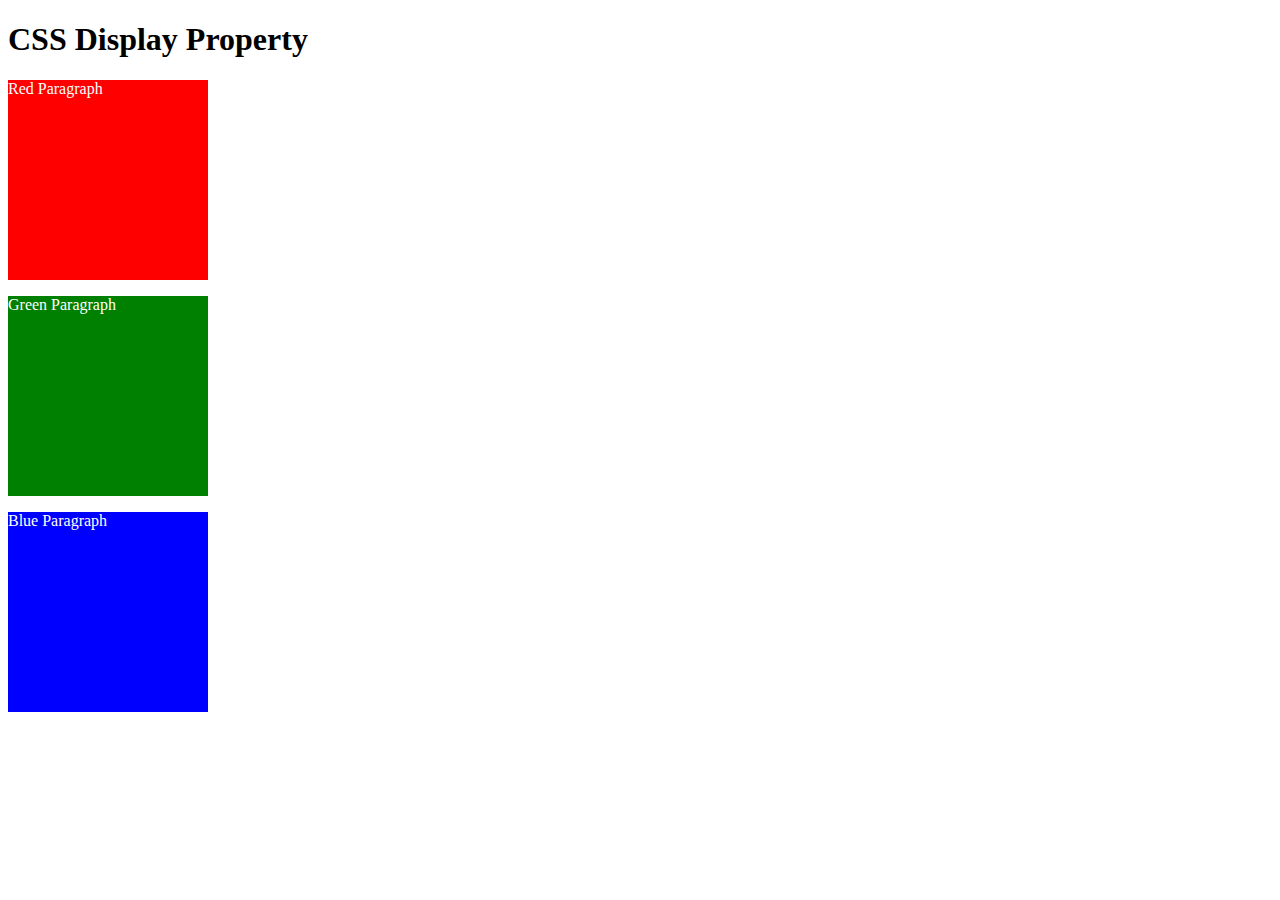
==== index.html @ 23895b62 "02 Goal" ====
<!DOCTYPE html>
<html>

<!-- 
  TODO
1. By changing only the display property of the CSS make all 3 squares line up horizontally like in goal1 image.
2. Change only the display property to make all 3 squares line up vertically like in goal2 image. 
-->

<head>
  <title>CSS Display Property Example</title>
  <style>
    p {
      color: white;
    }

    .red {
      display: block;
      width: 200px;
      height: 200px;
      background-color: red;
    }

    .green {
      display: block;
      width: 200px;
      height: 200px;
      background-color: green;
    }

    .blue {
      display: block;
      width: 200px;
      height: 200px;
      background-color: blue;
    }
  </style>
</head>


<body>
  <h1>CSS Display Property</h1>
  <p class="red">Red Paragraph </p>
  <p class="green">Green Paragraph</p>
  <p class="blue">Blue Paragraph</p>
</body>

</html>
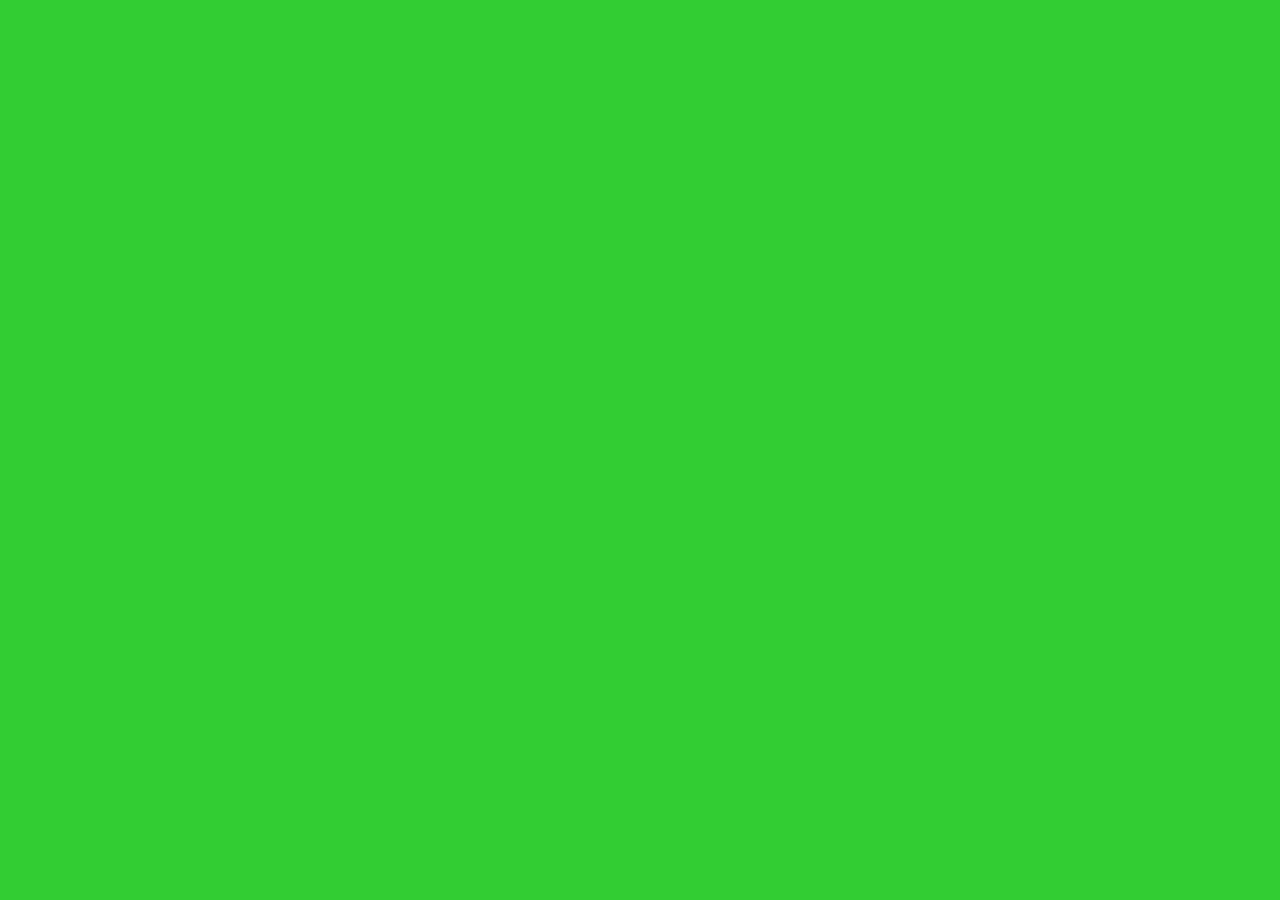
==== commit 4ca5e369: "media query Task" ====
--- a/index.html
+++ b/index.html
@@ -1,48 +1,50 @@
 <!DOCTYPE html>
-<html>
+<html lang="en">
 
 <!-- 
-  TODO
-1. By changing only the display property of the CSS make all 3 squares line up horizontally like in goal1 image.
-2. Change only the display property to make all 3 squares line up vertically like in goal2 image. 
+TODO: Change the background color for each device
+[lightsalmon] Mobile Devices: 319px — 480px
+[powderblue] iPads and Tablets: 481px — 1200px
+[limegreen] Laptops: 1201px — 1600px
+[seagreen] Desktops: 1601px and more
 -->
 
 <head>
-  <title>CSS Display Property Example</title>
+  <meta charset="UTF-8">
+  <meta name="viewport" content="width=device-width, initial-scale=1, minimum-scale=1" />
+  <title>Media Query</title>
   <style>
-    p {
-      color: white;
+    body {
+      background-color: aquamarine;
     }
 
-    .red {
-      display: block;
-      width: 200px;
-      height: 200px;
-      background-color: red;
+    @media (min-width: 319px) and (max-width: 480px) {
+      body {
+        background-color: lightsalmon;
+      }
     }
 
-    .green {
-      display: block;
-      width: 200px;
-      height: 200px;
-      background-color: green;
+    @media (min-width: 481px) and (max-width:1200px) {
+      body {
+        background-color: powderblue;
+      }
     }
 
-    .blue {
-      display: block;
-      width: 200px;
-      height: 200px;
-      background-color: blue;
+    @media (min-width: 1201px) and (max-width:1600px) {
+      body {
+        background-color: limegreen;
+      }
+    }
+
+    @media (min-width: 1601px) {
+      body {
+        background-color: seagreen;
+      }
     }
   </style>
 </head>
 
-
 <body>
-  <h1>CSS Display Property</h1>
-  <p class="red">Red Paragraph </p>
-  <p class="green">Green Paragraph</p>
-  <p class="blue">Blue Paragraph</p>
 </body>
 
 </html>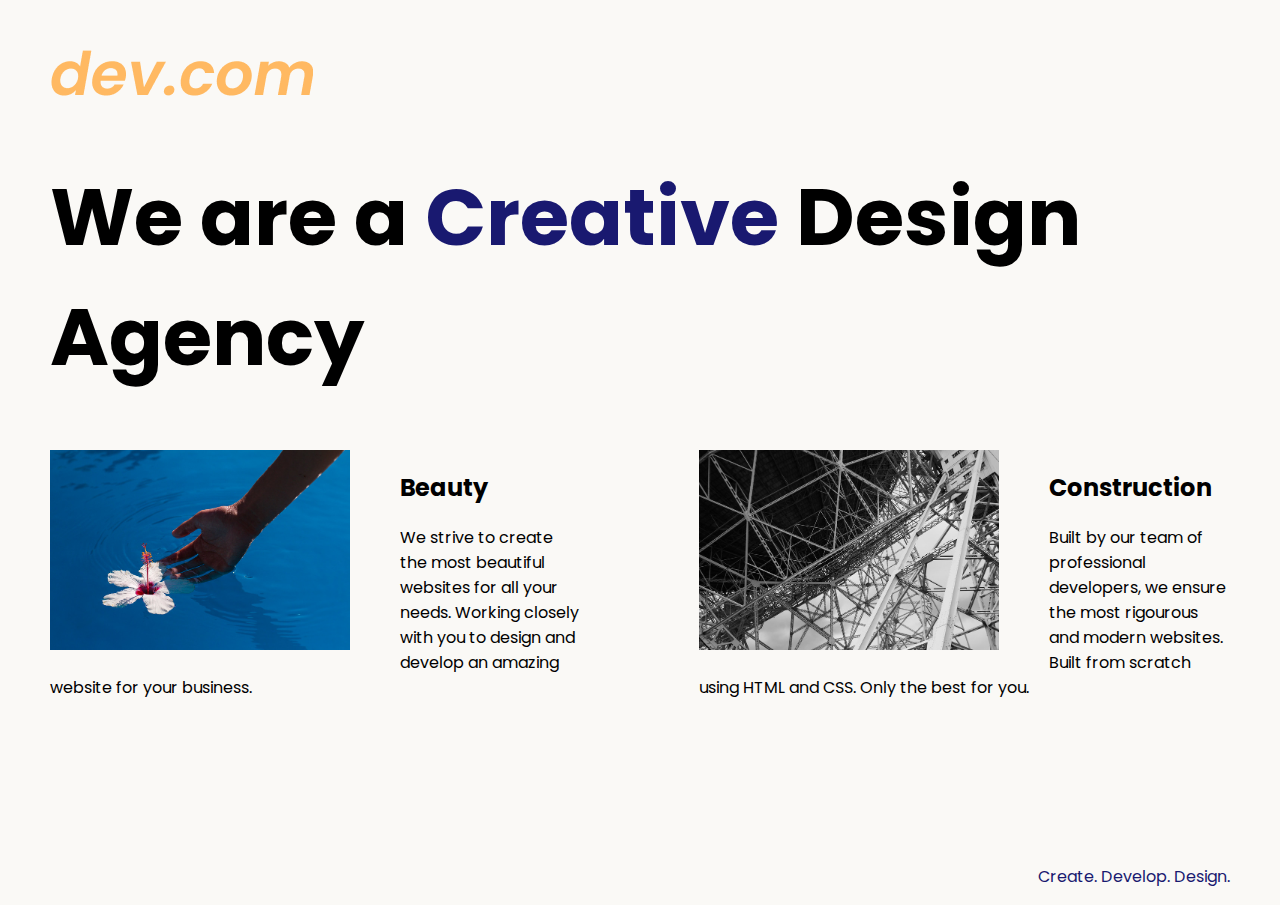
==== commit 0eddc0f8: "Responsive media query tasks" ====
--- a/index.html
+++ b/index.html
@@ -1,50 +1,39 @@
 <!DOCTYPE html>
 <html lang="en">
 
-<!-- 
-TODO: Change the background color for each device
-[lightsalmon] Mobile Devices: 319px — 480px
-[powderblue] iPads and Tablets: 481px — 1200px
-[limegreen] Laptops: 1201px — 1600px
-[seagreen] Desktops: 1601px and more
--->
-
 <head>
   <meta charset="UTF-8">
-  <meta name="viewport" content="width=device-width, initial-scale=1, minimum-scale=1" />
-  <title>Media Query</title>
-  <style>
-    body {
-      background-color: aquamarine;
-    }
-
-    @media (min-width: 319px) and (max-width: 480px) {
-      body {
-        background-color: lightsalmon;
-      }
-    }
-
-    @media (min-width: 481px) and (max-width:1200px) {
-      body {
-        background-color: powderblue;
-      }
-    }
-
-    @media (min-width: 1201px) and (max-width:1600px) {
-      body {
-        background-color: limegreen;
-      }
-    }
-
-    @media (min-width: 1601px) {
-      body {
-        background-color: seagreen;
-      }
-    }
-  </style>
+  <meta name="viewport" content="width=device-width, initial-scale=1.0">
+  <title>Agency</title>
+  <link rel="stylesheet" href="./style.css">
+  <link rel="preconnect" href="https://fonts.googleapis.com">
+  <link rel="preconnect" href="https://fonts.gstatic.com" crossorigin>
+  <link href="https://fonts.googleapis.com/css2?family=Poppins:wght@400;700&display=swap" rel="stylesheet">
 </head>
 
 <body>
+  <div class="main">
+    <img class="logo" src="./assets/images/logo.png" alt="logo">
+    <h1>We are a <span class="creative">Creative</span> Design Agency</h1>
+    <div class="left card">
+      <img class="tile-image" src="./assets/images/beautiful.jpg" alt="hand and flower in water">
+      <h2 class="card-title">Beauty</h2>
+      <p class="card-text">We strive to create the most beautiful websites for all your needs. Working closely with you
+        to
+        design and
+        develop an amazing website for your business.</p>
+    </div>
+
+    <div class="right card"><img class="tile-image" src="./assets/images/construction.jpg" alt="metal structure">
+      <h2 class="card-title">Construction</h2>
+      <p>Built by our team of professional developers, we ensure the most rigourous and modern websites. Built from
+        scratch using HTML and CSS. Only the best for you.</p>
+    </div>
+
+  </div>
+  <footer>
+    <p>Create. Develop. Design.</p>
+  </footer>
 </body>
 
 </html>--- a/style.css
+++ b/style.css
@@ -0,0 +1,69 @@
+body {
+  font-family: "Poppins", sans-serif;
+  margin: 50px 50px 0 50px;
+  background-color: #faf9f6;
+  display: flex;
+  flex-direction: column;
+  min-height: 95vh;
+}
+
+.main {
+  flex: 1;
+}
+
+h1 {
+  font-size: 5rem;
+}
+
+footer {
+  text-align: right;
+  color: midnightblue;
+}
+
+.creative {
+  color: midnightblue;
+}
+
+.card {
+  width: 45%;
+}
+
+.left {
+  float: left;
+}
+
+.right {
+  float: right;
+}
+
+
+.tile-image {
+  height: 200px;
+  float: left;
+  margin-right: 50px;
+}
+
+@media (max-width: 680px) {
+  .card {
+    width: 100%;
+    display: block;
+    margin-bottom: 30px;
+    text-align: justify;
+  }
+
+  .logo {
+    width: 100px;
+  }
+
+  h1 {
+    font-size: 3.5rem;
+    text-align: center;
+  }
+
+  .card img {
+    margin-bottom: 10px;
+    width: 100%;
+    display: inline;
+    object-fit: cover;
+  }
+}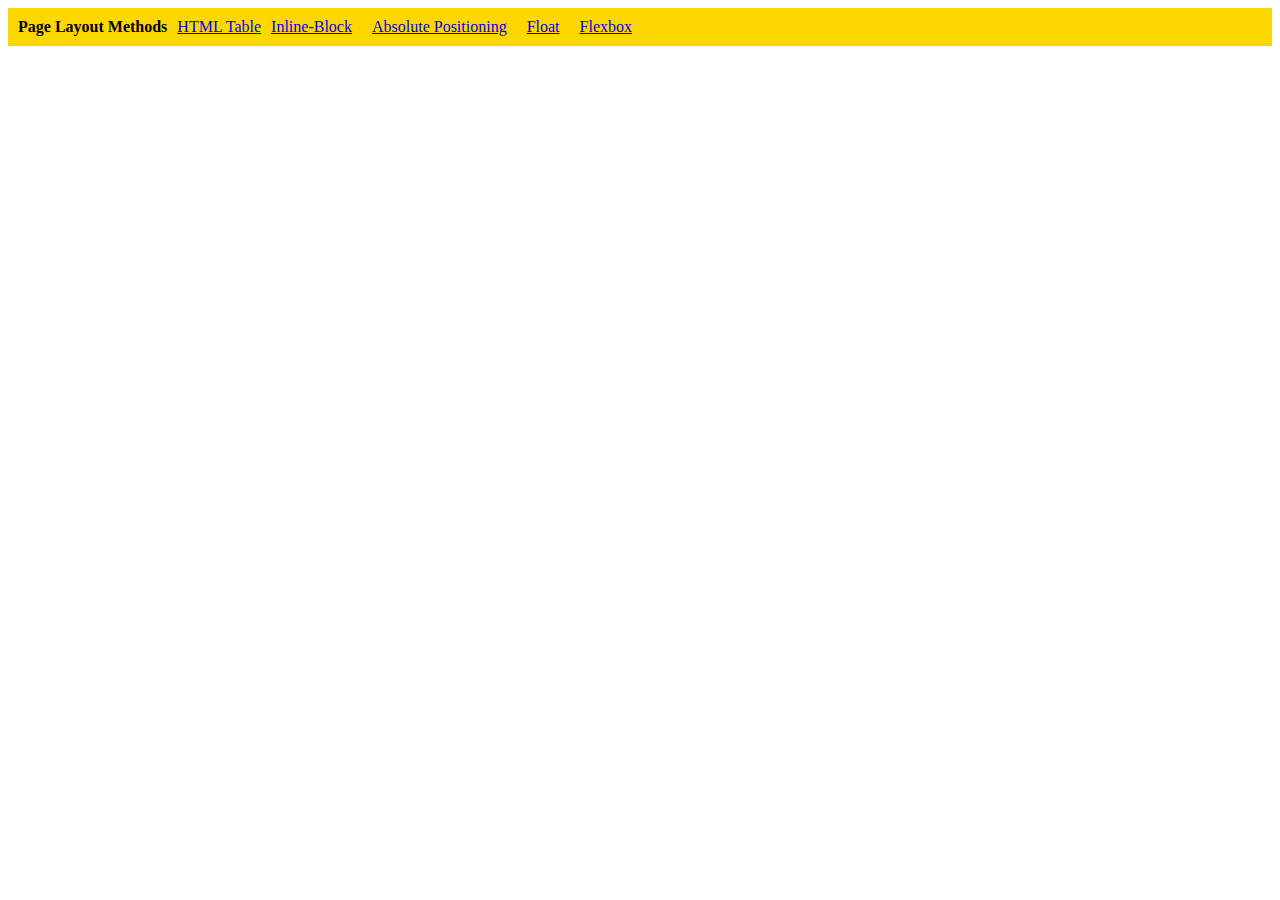
==== commit 7a05ce50: "Flex navBar" ====
--- a/index.html
+++ b/index.html
@@ -4,36 +4,38 @@
 <head>
   <meta charset="UTF-8">
   <meta name="viewport" content="width=device-width, initial-scale=1.0">
-  <title>Agency</title>
-  <link rel="stylesheet" href="./style.css">
-  <link rel="preconnect" href="https://fonts.googleapis.com">
-  <link rel="preconnect" href="https://fonts.gstatic.com" crossorigin>
-  <link href="https://fonts.googleapis.com/css2?family=Poppins:wght@400;700&display=swap" rel="stylesheet">
+  <title>Column Layout Methods</title>
+  <style>
+    p {
+      padding: 0;
+      margin: 0;
+      font-weight: 700;
+    }
+
+    li {
+      list-style: none;
+    }
+
+    .container {
+      padding: 10px;
+      background-color: gold;
+      display: flex;
+      gap: 10px;
+    }
+  </style>
 </head>
 
 <body>
-  <div class="main">
-    <img class="logo" src="./assets/images/logo.png" alt="logo">
-    <h1>We are a <span class="creative">Creative</span> Design Agency</h1>
-    <div class="left card">
-      <img class="tile-image" src="./assets/images/beautiful.jpg" alt="hand and flower in water">
-      <h2 class="card-title">Beauty</h2>
-      <p class="card-text">We strive to create the most beautiful websites for all your needs. Working closely with you
-        to
-        design and
-        develop an amazing website for your business.</p>
-    </div>
+  <div class="container">
+    <p>Page Layout Methods</p>
 
-    <div class="right card"><img class="tile-image" src="./assets/images/construction.jpg" alt="metal structure">
-      <h2 class="card-title">Construction</h2>
-      <p>Built by our team of professional developers, we ensure the most rigourous and modern websites. Built from
-        scratch using HTML and CSS. Only the best for you.</p>
-    </div>
+    <li><a href="./html-table.html">HTML Table</a></li>
+    <li><a href="./inline-block.html">Inline-Block</li>
+    <li><a href="./absolute-position.html">Absolute Positioning</li>
+    <li><a href="./float.html">Float</li>
+    <li><a href="./flex.html">Flexbox</li>
 
   </div>
-  <footer>
-    <p>Create. Develop. Design.</p>
-  </footer>
 </body>
 
 </html>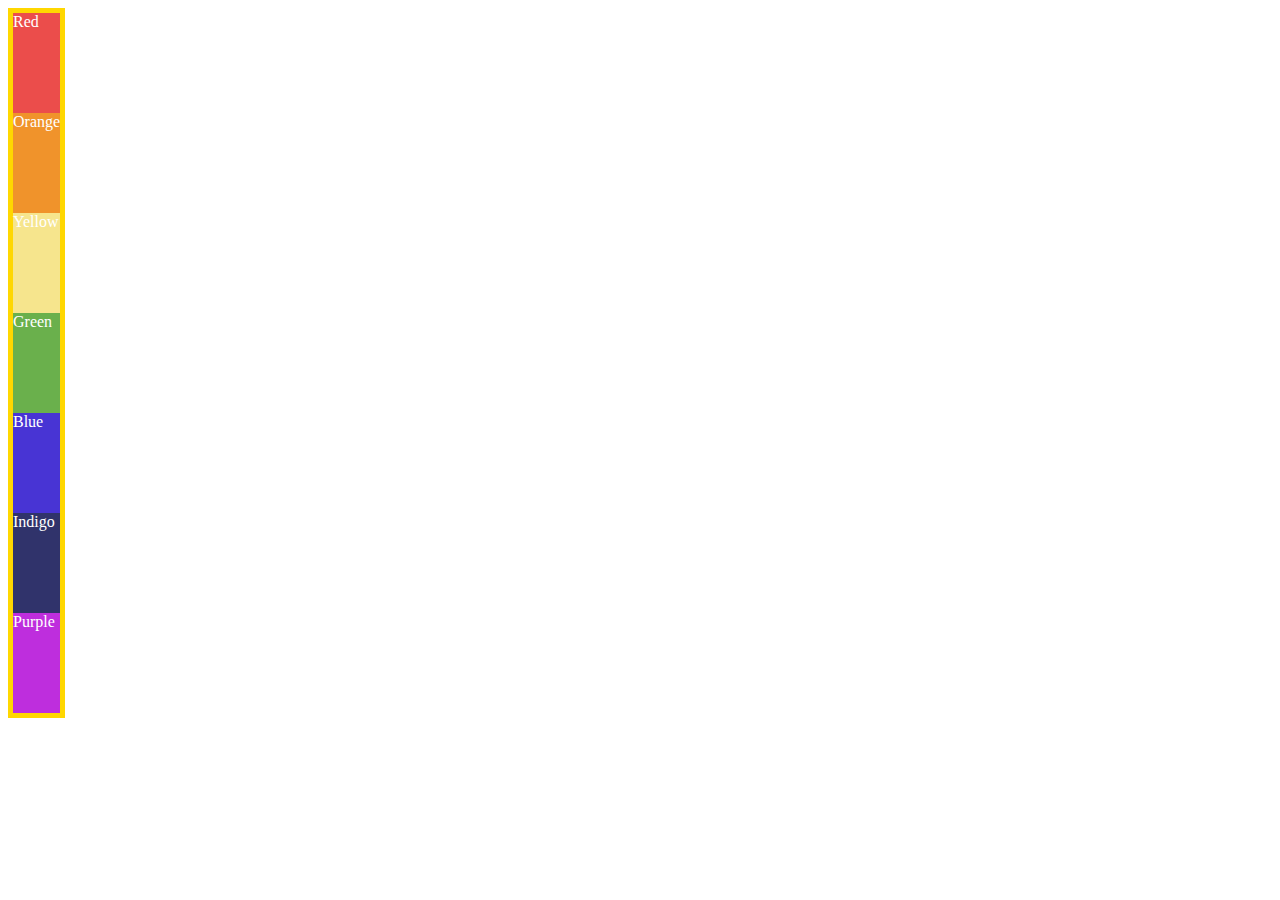
==== commit a6614e6f: "Flex tasks" ====
--- a/index.html
+++ b/index.html
@@ -4,38 +4,75 @@
 <head>
   <meta charset="UTF-8">
   <meta name="viewport" content="width=device-width, initial-scale=1.0">
-  <title>Column Layout Methods</title>
+  <title>Flex Direction</title>
+  <!-- HINT:
+  https://developer.mozilla.org/en-US/docs/Web/CSS/Universal_selectors
+  https://developer.mozilla.org/en-US/docs/Learn/CSS/Building_blocks/Selectors/Combinators 
+  -->
   <style>
-    p {
-      padding: 0;
-      margin: 0;
-      font-weight: 700;
+    .container {
+      display: flex;
+      flex-direction: column;
+    }
+  </style>
+  <style>
+    .container {
+      color: white;
+      border: 5px solid gold;
+      display: inline-flex;
+      flex-direction: column;
     }
 
-    li {
-      list-style: none;
+    .container>* {
+      flex-basis: 100px;
     }
 
-    .container {
-      padding: 10px;
-      background-color: gold;
-      display: flex;
-      gap: 10px;
+    /*
+Select all the elements that are the direct
+children of the .container class.
+    */
+
+    .red {
+      background-color: #eb4d4b;
+    }
+
+    .orange {
+      background-color: #f0932b;
+    }
+
+    .yellow {
+      background-color: #f6e58d;
+    }
+
+    .green {
+      background-color: #6ab04c;
+    }
+
+    .blue {
+      background-color: #4834d4;
+    }
+
+    .indigo {
+      background-color: #30336b;
+    }
+
+    .purple {
+      background-color: #be2edd;
     }
   </style>
 </head>
 
 <body>
   <div class="container">
-    <p>Page Layout Methods</p>
+    <div class="red">Red</div>
+    <div class="orange">Orange</div>
+    <div class="yellow">Yellow</div>
+    <div class="green">Green</div>
+    <div class="blue">Blue</div>
+    <div class="indigo">Indigo</div>
+    <div class="purple">Purple</div>
+  </div>
 
-    <li><a href="./html-table.html">HTML Table</a></li>
-    <li><a href="./inline-block.html">Inline-Block</li>
-    <li><a href="./absolute-position.html">Absolute Positioning</li>
-    <li><a href="./float.html">Float</li>
-    <li><a href="./flex.html">Flexbox</li>
-
-  </div>
 </body>
 
 </html>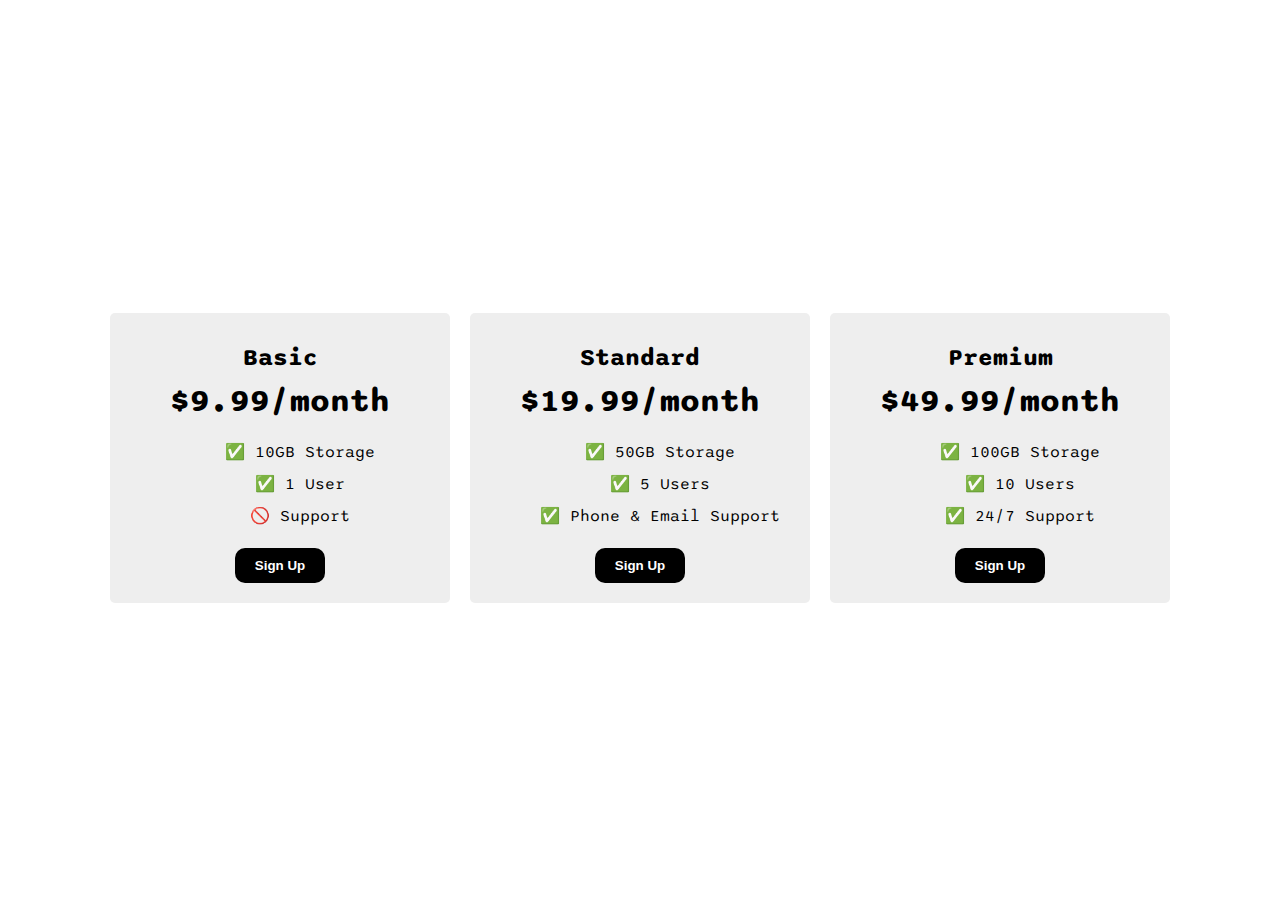
==== commit f400ddcc: "Refactor HTML structure and styles for a responsive Flexbox pricing table; removed unused goal.png f" ====
--- a/index.html
+++ b/index.html
@@ -1,78 +1,109 @@
 <!DOCTYPE html>
-<html lang="en">
+<html>
 
 <head>
-  <meta charset="UTF-8">
-  <meta name="viewport" content="width=device-width, initial-scale=1.0">
-  <title>Flex Direction</title>
-  <!-- HINT:
-  https://developer.mozilla.org/en-US/docs/Web/CSS/Universal_selectors
-  https://developer.mozilla.org/en-US/docs/Learn/CSS/Building_blocks/Selectors/Combinators 
-  -->
+  <title>Flexbox Pricing Table</title>
+  <link rel="preconnect" href="https://fonts.googleapis.com" />
+  <link rel="preconnect" href="https://fonts.gstatic.com" crossorigin />
+  <link href="https://fonts.googleapis.com/css2?family=Sono:wght@400;700&display=swap" rel="stylesheet" />
   <style>
-    .container {
-      display: flex;
-      flex-direction: column;
-    }
-  </style>
-  <style>
-    .container {
-      color: white;
-      border: 5px solid gold;
-      display: inline-flex;
-      flex-direction: column;
+    body {
+      font-family: "Sono", sans-serif;
     }
 
-    .container>* {
-      flex-basis: 100px;
+    .pricing-container {
+      display: flex;
+      gap: 20px;
+      justify-content: center;
+      align-items: center;
+      height: 100vh;
+      flex-wrap: wrap;
     }
 
-    /*
-Select all the elements that are the direct
-children of the .container class.
-    */
-
-    .red {
-      background-color: #eb4d4b;
+    .pricing-plan {
+      background-color: #eee;
+      padding: 20px;
+      border-radius: 5px;
+      width: 300px;
     }
 
-    .orange {
-      background-color: #f0932b;
+    .plan-title {
+      font-size: 1.5rem;
+      font-weight: bold;
+      margin: 10px auto;
+      text-align: center;
     }
 
-    .yellow {
-      background-color: #f6e58d;
+    .plan-price {
+      font-size: 2rem;
+      font-weight: bold;
+      text-align: center;
     }
 
-    .green {
-      background-color: #6ab04c;
+    .plan-features {
+      list-style: none;
+      text-align: center;
+      line-height: 2;
     }
 
-    .blue {
-      background-color: #4834d4;
+    .plan-button {
+      background-color: black;
+      border: none;
+      border-radius: 10px;
+      padding: 10px 20px;
+      cursor: pointer;
+      color: #fff;
+      font-weight: bold;
+      text-align: center;
+      margin: 0px auto;
+      display: block;
     }
 
-    .indigo {
-      background-color: #30336b;
-    }
+    /* Hint: What can you do with a media query and flexbox? */
+    @media (max-width: 950px) {
+      .pricing-container {
+        display: flex;
+        flex-direction: column;
+        align-items: center;
+      }
 
-    .purple {
-      background-color: #be2edd;
     }
   </style>
 </head>
 
 <body>
-  <div class="container">
-    <div class="red">Red</div>
-    <div class="orange">Orange</div>
-    <div class="yellow">Yellow</div>
-    <div class="green">Green</div>
-    <div class="blue">Blue</div>
-    <div class="indigo">Indigo</div>
-    <div class="purple">Purple</div>
+  <div class="pricing-container">
+    <div class="pricing-plan">
+      <div class="plan-title">Basic</div>
+      <div class="plan-price">$9.99/month</div>
+      <ul class="plan-features">
+        <li>✅ 10GB Storage</li>
+        <li>✅ 1 User</li>
+        <li>🚫 Support</li>
+      </ul>
+      <button class="plan-button">Sign Up</button>
+    </div>
+    <div class="pricing-plan">
+      <div class="plan-title">Standard</div>
+      <div class="plan-price">$19.99/month</div>
+      <ul class="plan-features">
+        <li>✅ 50GB Storage</li>
+        <li>✅ 5 Users</li>
+        <li>✅ Phone &amp; Email Support</li>
+      </ul>
+      <button class="plan-button">Sign Up</button>
+    </div>
+    <div class="pricing-plan">
+      <div class="plan-title">Premium</div>
+      <div class="plan-price">$49.99/month</div>
+      <ul class="plan-features">
+        <li>✅ 100GB Storage</li>
+        <li>✅ 10 Users</li>
+        <li>✅ 24/7 Support</li>
+      </ul>
+      <button class="plan-button">Sign Up</button>
+    </div>
   </div>
-
 </body>
 
 </html>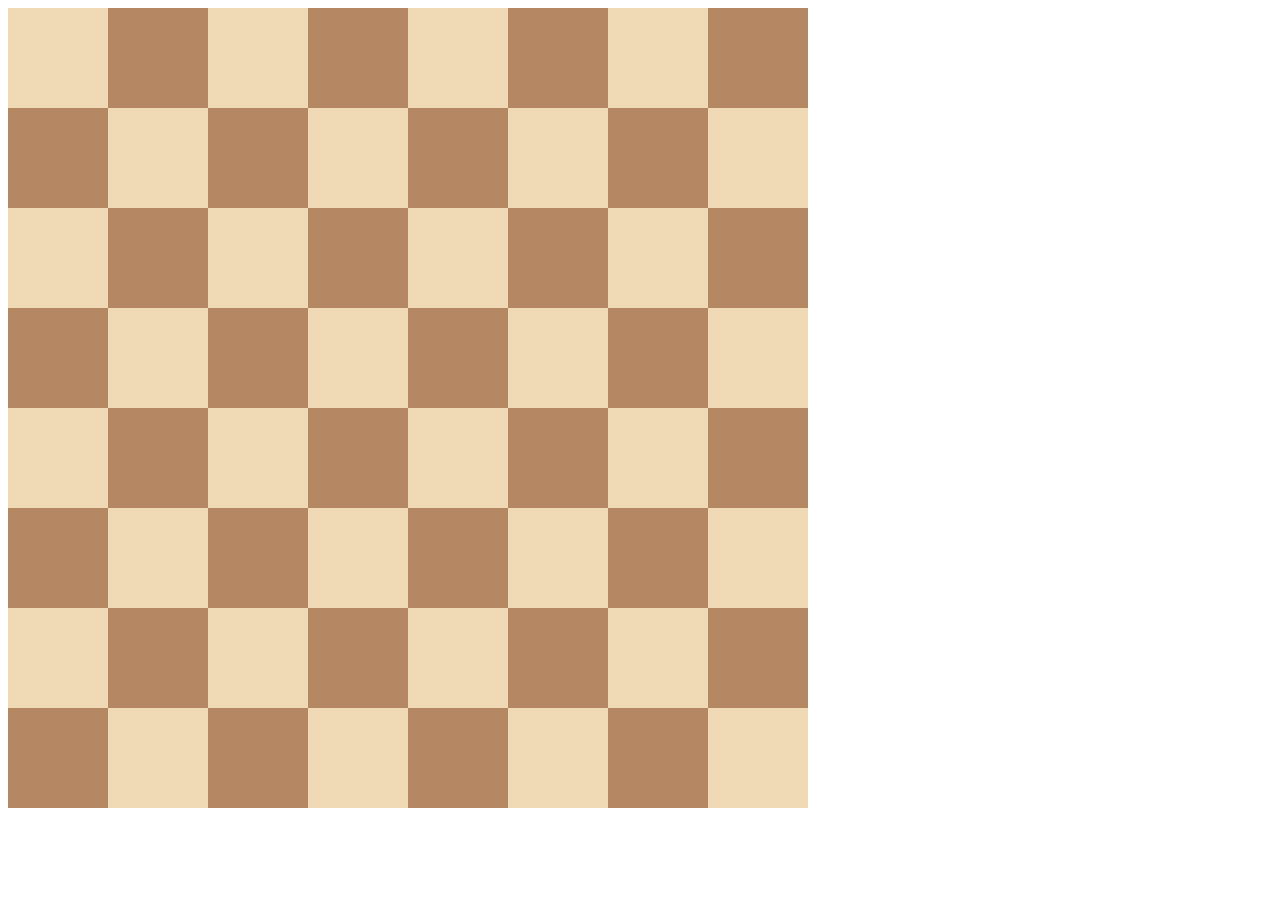
==== commit 4f61534e: "Replace pricing table with chessboard layout; removed goal-large.png and goal-small.png images. Upda" ====
--- a/index.html
+++ b/index.html
@@ -2,107 +2,99 @@
 <html>
 
 <head>
-  <title>Flexbox Pricing Table</title>
-  <link rel="preconnect" href="https://fonts.googleapis.com" />
-  <link rel="preconnect" href="https://fonts.gstatic.com" crossorigin />
-  <link href="https://fonts.googleapis.com/css2?family=Sono:wght@400;700&display=swap" rel="stylesheet" />
+  <title>Chessboard</title>
   <style>
-    body {
-      font-family: "Sono", sans-serif;
+    /* Write your code here */
+    /* Each square should be 100px by 100px */
+    /* My colours for white: #f0d9b5, black: #b58863 */
+
+    .container {
+      width: 800px;
+      display: grid;
+      grid-template-columns: 1fr 1fr 1fr 1fr 1fr 1fr 1fr 1fr;
+      grid-template-rows: 1fr 1fr 1fr 1fr 1fr 1fr 1fr 1fr;
     }
 
-    .pricing-container {
-      display: flex;
-      gap: 20px;
-      justify-content: center;
-      align-items: center;
-      height: 100vh;
-      flex-wrap: wrap;
+    .black {
+      background-color: #b58863;
+      width: 100px;
+      height: 100px;
     }
 
-    .pricing-plan {
-      background-color: #eee;
-      padding: 20px;
-      border-radius: 5px;
-      width: 300px;
-    }
-
-    .plan-title {
-      font-size: 1.5rem;
-      font-weight: bold;
-      margin: 10px auto;
-      text-align: center;
-    }
-
-    .plan-price {
-      font-size: 2rem;
-      font-weight: bold;
-      text-align: center;
-    }
-
-    .plan-features {
-      list-style: none;
-      text-align: center;
-      line-height: 2;
-    }
-
-    .plan-button {
-      background-color: black;
-      border: none;
-      border-radius: 10px;
-      padding: 10px 20px;
-      cursor: pointer;
-      color: #fff;
-      font-weight: bold;
-      text-align: center;
-      margin: 0px auto;
-      display: block;
-    }
-
-    /* Hint: What can you do with a media query and flexbox? */
-    @media (max-width: 950px) {
-      .pricing-container {
-        display: flex;
-        flex-direction: column;
-        align-items: center;
-      }
-
+    .white {
+      background-color: #f0d9b5;
+      width: 100px;
+      height: 100px;
     }
   </style>
 </head>
 
 <body>
-  <div class="pricing-container">
-    <div class="pricing-plan">
-      <div class="plan-title">Basic</div>
-      <div class="plan-price">$9.99/month</div>
-      <ul class="plan-features">
-        <li>✅ 10GB Storage</li>
-        <li>✅ 1 User</li>
-        <li>🚫 Support</li>
-      </ul>
-      <button class="plan-button">Sign Up</button>
-    </div>
-    <div class="pricing-plan">
-      <div class="plan-title">Standard</div>
-      <div class="plan-price">$19.99/month</div>
-      <ul class="plan-features">
-        <li>✅ 50GB Storage</li>
-        <li>✅ 5 Users</li>
-        <li>✅ Phone &amp; Email Support</li>
-      </ul>
-      <button class="plan-button">Sign Up</button>
-    </div>
-    <div class="pricing-plan">
-      <div class="plan-title">Premium</div>
-      <div class="plan-price">$49.99/month</div>
-      <ul class="plan-features">
-        <li>✅ 100GB Storage</li>
-        <li>✅ 10 Users</li>
-        <li>✅ 24/7 Support</li>
-      </ul>
-      <button class="plan-button">Sign Up</button>
-    </div>
+  <div class="container">
+    <div class="white"></div>
+    <div class="black"></div>
+    <div class="white"></div>
+    <div class="black"></div>
+    <div class="white"></div>
+    <div class="black"></div>
+    <div class="white"></div>
+    <div class="black"></div>
+    <div class="black"></div>
+    <div class="white"></div>
+    <div class="black"></div>
+    <div class="white"></div>
+    <div class="black"></div>
+    <div class="white"></div>
+    <div class="black"></div>
+    <div class="white"></div>
+    <div class="white"></div>
+    <div class="black"></div>
+    <div class="white"></div>
+    <div class="black"></div>
+    <div class="white"></div>
+    <div class="black"></div>
+    <div class="white"></div>
+    <div class="black"></div>
+    <div class="black"></div>
+    <div class="white"></div>
+    <div class="black"></div>
+    <div class="white"></div>
+    <div class="black"></div>
+    <div class="white"></div>
+    <div class="black"></div>
+    <div class="white"></div>
+    <div class="white"></div>
+    <div class="black"></div>
+    <div class="white"></div>
+    <div class="black"></div>
+    <div class="white"></div>
+    <div class="black"></div>
+    <div class="white"></div>
+    <div class="black"></div>
+    <div class="black"></div>
+    <div class="white"></div>
+    <div class="black"></div>
+    <div class="white"></div>
+    <div class="black"></div>
+    <div class="white"></div>
+    <div class="black"></div>
+    <div class="white"></div>
+    <div class="white"></div>
+    <div class="black"></div>
+    <div class="white"></div>
+    <div class="black"></div>
+    <div class="white"></div>
+    <div class="black"></div>
+    <div class="white"></div>
+    <div class="black"></div>
+    <div class="black"></div>
+    <div class="white"></div>
+    <div class="black"></div>
+    <div class="white"></div>
+    <div class="black"></div>
+    <div class="white"></div>
+    <div class="black"></div>
+    <div class="white"></div>
   </div>
 </body>
 
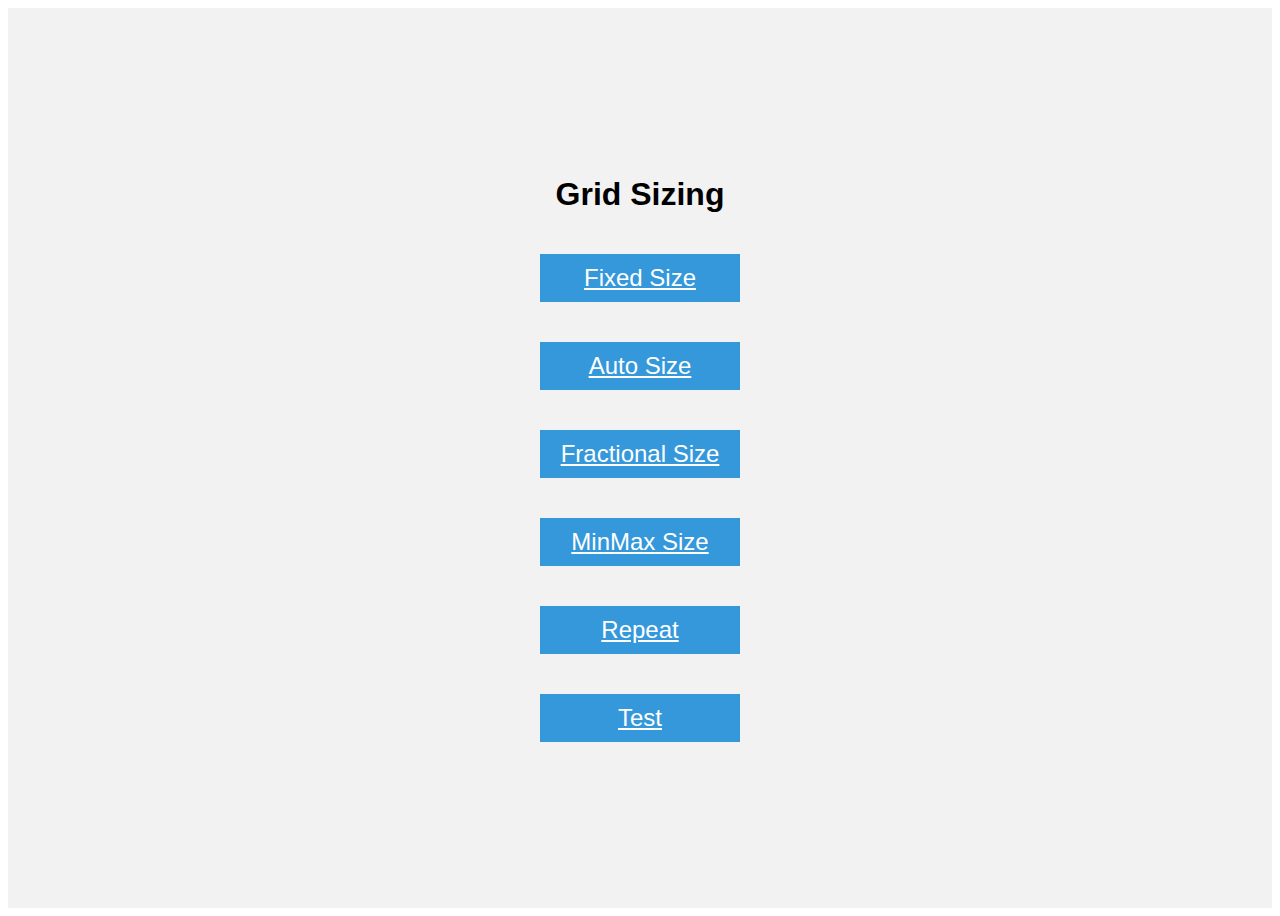
==== commit 2bcc66ca: "Remove example.html and solution.html; update index.html for a new grid layout with navigation links" ====
--- a/index.html
+++ b/index.html
@@ -1,100 +1,48 @@
 <!DOCTYPE html>
-<html>
+<html lang="en">
 
 <head>
-  <title>Chessboard</title>
+  <meta charset="UTF-8">
+  <meta name="google" content="notranslate">
+  <meta name="viewport" content="width=device-width, initial-scale=1.0">
+  <title>Grid Fundamentals</title>
   <style>
-    /* Write your code here */
-    /* Each square should be 100px by 100px */
-    /* My colours for white: #f0d9b5, black: #b58863 */
+    body {
+      font-family: sans-serif;
+    }
 
     .container {
-      width: 800px;
-      display: grid;
-      grid-template-columns: 1fr 1fr 1fr 1fr 1fr 1fr 1fr 1fr;
-      grid-template-rows: 1fr 1fr 1fr 1fr 1fr 1fr 1fr 1fr;
+      display: flex;
+      justify-content: center;
+      align-items: center;
+      flex-direction: column;
+      height: 100vh;
+      background-color: #f2f2f2;
     }
 
-    .black {
-      background-color: #b58863;
-      width: 100px;
-      height: 100px;
-    }
-
-    .white {
-      background-color: #f0d9b5;
-      width: 100px;
-      height: 100px;
+    .item {
+      width: 200px;
+      margin: 20px;
+      background-color: #3498db;
+      color: #fff;
+      text-align: center;
+      line-height: 2;
+      font-size: 24px;
     }
   </style>
 </head>
 
 <body>
   <div class="container">
-    <div class="white"></div>
-    <div class="black"></div>
-    <div class="white"></div>
-    <div class="black"></div>
-    <div class="white"></div>
-    <div class="black"></div>
-    <div class="white"></div>
-    <div class="black"></div>
-    <div class="black"></div>
-    <div class="white"></div>
-    <div class="black"></div>
-    <div class="white"></div>
-    <div class="black"></div>
-    <div class="white"></div>
-    <div class="black"></div>
-    <div class="white"></div>
-    <div class="white"></div>
-    <div class="black"></div>
-    <div class="white"></div>
-    <div class="black"></div>
-    <div class="white"></div>
-    <div class="black"></div>
-    <div class="white"></div>
-    <div class="black"></div>
-    <div class="black"></div>
-    <div class="white"></div>
-    <div class="black"></div>
-    <div class="white"></div>
-    <div class="black"></div>
-    <div class="white"></div>
-    <div class="black"></div>
-    <div class="white"></div>
-    <div class="white"></div>
-    <div class="black"></div>
-    <div class="white"></div>
-    <div class="black"></div>
-    <div class="white"></div>
-    <div class="black"></div>
-    <div class="white"></div>
-    <div class="black"></div>
-    <div class="black"></div>
-    <div class="white"></div>
-    <div class="black"></div>
-    <div class="white"></div>
-    <div class="black"></div>
-    <div class="white"></div>
-    <div class="black"></div>
-    <div class="white"></div>
-    <div class="white"></div>
-    <div class="black"></div>
-    <div class="white"></div>
-    <div class="black"></div>
-    <div class="white"></div>
-    <div class="black"></div>
-    <div class="white"></div>
-    <div class="black"></div>
-    <div class="black"></div>
-    <div class="white"></div>
-    <div class="black"></div>
-    <div class="white"></div>
-    <div class="black"></div>
-    <div class="white"></div>
-    <div class="black"></div>
-    <div class="white"></div>
+    <h1>Grid Sizing</h1>
+    <a class="item" href="./fixed-size.html">Fixed Size</a>
+    <a class="item" href="./auto-size.html">Auto Size</a>
+    <a class="item" href="./fractional-size.html">Fractional Size</a>
+    <a class="item" href="./minmax-size.html">MinMax Size</a>
+    <a class="item" href="./repeat.html">Repeat</a>
+    <a class="item" href="./test.html">Test</a>
+
+
   </div>
 </body>
 
